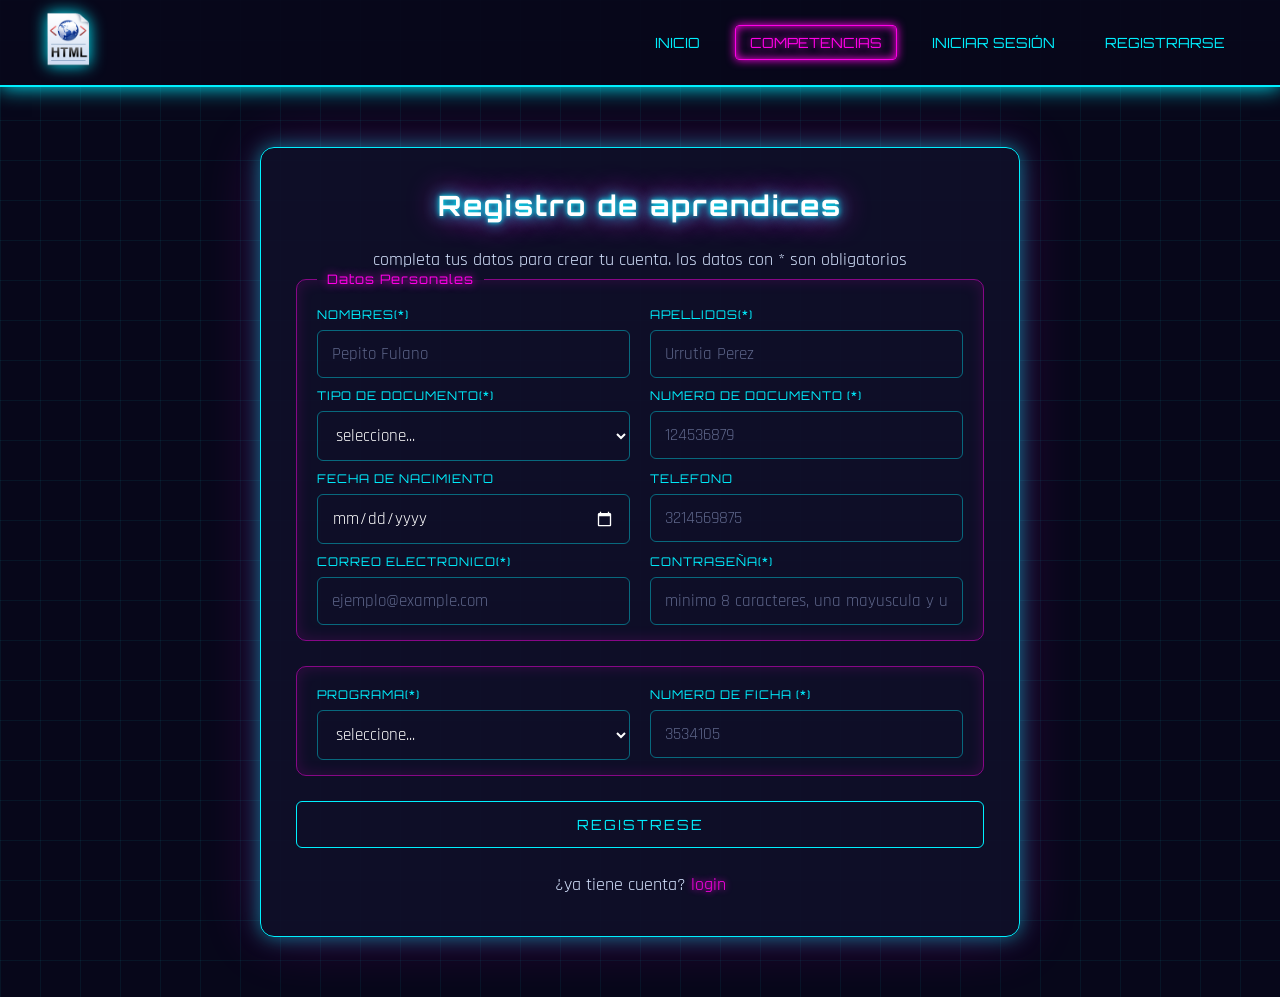
==== registro.html @ b144fb25 "se agrega html y css ejemplo" ====
<!DOCTYPE html>
<html lang="es">
<head>
    <meta charset="UTF-8">
    <meta name="viewport" content="width=device-width, initial-scale=1.0">
    <title>registro</title>
    <link rel="stylesheet" href="style.css">
</head>
<body>
    <header>
        <a href="index.html">
            <img src="html.png" alt="logo html" class="logo">
        </a>
        <nav>
            <ul>
                <li><a href="index.html">inicio</a></li>
                <li><a href="competencias.html" class="activo">competencias</a></li>
                <li><a href="login.html">iniciar sesión</a></li>
                <li><a href="registro.html">registrarse</a></li>
            </ul>
        </nav>
    </header>
    <main>
        <section class="formulario registro">
            <h1>Registro de aprendices</h1>
            <p class="pie-form">completa tus datos para crear tu cuenta. los datos con * son obligatorios</p>
            <form action="index.html" method="get">
                <fieldset>
                    <legend>Datos Personales</legend>
                    <div class="campo">
                        <label for="nombre">Nombres(*)</label>
                        <input type="text" id="nombres" name="nombres" placeholder="Pepito Fulano" autocomplete="given-name" required>
                    </div>
                    <div class="campo">
                        <label for="apellidos">Apellidos(*)</label>
                        <input type="text" id="apellidos" name="apellidos" placeholder="Urrutia Perez" autocomplete="family-name" required>
                    </div>
                    <div class="campo">
                        <label for="tipo-documento">Tipo de documento(*)</label>
                        <select id="tipo-documento" name="tipo-documento" required>
                            <option value="" disabled selected>seleccione...</option>
                            <option value="CC">Cedua de Ciudadania</option>
                            <option value="TI">Tarjeta de Identidad</option>
                            <option value="CE">Cedua de Extrangeria</option>
                            <option value="PPT">Permiso de Proteccion Temporal</option>
                        </select>
                    </div>
                    <div class="campo">
                        <label for="documento">Numero de documento (*)</label>
                        <input type="text" id="documento" name="documento" placeholder="124536879" pattern="[0-9]{6,10}" inputmode="numeric" 
                        title="solo numeros, entre 6 y 10 digitos" required>
                    </div>
                    <div class="campo">
                        <label for="nacimiento">fecha de nacimiento</label>
                        <input type="date" id="nacimiento" name="nacimiento" required>
                    </div>
                    <div class="campo">
                        <label for="telefono">Telefono</label>
                        <input type="tel" id="telefono" name="telefono" pattern="[0-9]{10}" placeholder="3214569875">
                    </div>
                    <div class="campo">
                        <label for="correo" >Correo electronico(*)</label>
                        <input type="email" id="correo" name="correo" placeholder="ejemplo@example.com" autocomplete="email" required>
                    </div>
                    <div class="campo">
                        <label for="clave" >contraseña(*)</label>
                        <input type="password" id="clave" name="clave" minlength="8" 
                        pattern="(?=.*[A-Z])(?=.*[0-9]).{8,}"
                        placeholder="minimo 8 caracteres, una mayuscula y un numero" autocomplete="current-password" required>
                    </div>
                    
                </fieldset>
                <fieldset>
                    <div class="campo">
                        <label for="programa">Programa(*)</label>
                        <select id="programa" name="programa" required>
                            <option value="" disabled selected>seleccione...</option>
                            <option value="adso">Analisis y Desarrollo de Software</option>
                            <option value="tecp">Tecnico en programacion</option>
                            <option value="analitica">Analitica de Datos</option>
                            <option value="diseñojuegos">Diseño de juegos</option>
                        </select>
                    </div>
                    <div class="campo">
                        <label for="ficha">Numero de ficha (*)</label>
                        <input type="text" id="ficha" name="ficha" placeholder="3534105" pattern="[0-9]{7}" inputmode="numeric"
                        required>
                    </div>
                    </div>
                </fieldset>
                
                <button type="submit" class="boton">Registrese</button>
            </form>
            <p class="pie-form">¿ya tiene cuenta? <a href="login.html">login</a></p>
        </section>
    </main>  
</body>
</html>
---- style.css ----
/* ===== Fuente futurista (Google Fonts) ===== */
@import url('https://fonts.googleapis.com/css2?family=Orbitron:wght@500;700&family=Rajdhani:wght@400;600&display=swap');

/* ===== Colores neón (variables) ===== */
:root {
    --fondo: #07071a;
    --cian: #00f0ff;
    --magenta: #ff00e6;
    --verde: #39ff14;
    --amarillo: #ffe600;
    --texto: #d6e4ff;
}

/* ===== Reset básico ===== */
* {
    margin: 0;
    padding: 0;
    box-sizing: border-box;
}

body {
    font-family: 'Rajdhani', Arial, sans-serif;
    font-size: 18px;
    color: var(--texto);
    background-color: var(--fondo);
    /* cuadrícula de fondo estilo "tron" */
    background-image:
        linear-gradient(rgba(0, 240, 255, 0.06) 1px, transparent 1px),
        linear-gradient(90deg, rgba(0, 240, 255, 0.06) 1px, transparent 1px);
    background-size: 40px 40px;
    min-height: 100vh;
    display: flex;
    flex-direction: column;
}

main {
    flex: 1; /* empuja el footer hacia abajo */
}

h1, h2, h3 {
    font-family: 'Orbitron', Arial, sans-serif;
    letter-spacing: 2px;
}

/* ===== Encabezado y menú ===== */
header {
    display: flex;
    justify-content: space-between;
    align-items: center;
    padding: 12px 40px;
    background-color: rgba(7, 7, 26, 0.9);
    border-bottom: 2px solid var(--cian);
    box-shadow: 0 0 20px var(--cian);
}

.logo {
    width: 55px;
    filter: drop-shadow(0 0 8px var(--cian));
}

nav ul {
    list-style: none;
    display: flex;
    gap: 20px;
}

nav a {
    font-family: 'Orbitron', Arial, sans-serif;
    font-size: 14px;
    color: var(--cian);
    text-decoration: none;
    text-transform: uppercase;
    padding: 8px 14px;
    border: 1px solid transparent;
    border-radius: 4px;
    transition: 0.3s;
}

nav a:hover,
nav a.activo {
    color: var(--magenta);
    border-color: var(--magenta);
    box-shadow: 0 0 10px var(--magenta), inset 0 0 10px var(--magenta);
    text-shadow: 0 0 8px var(--magenta);
}

/* ===== Títulos de sección ===== */
.titulo {
    text-align: center;
    padding: 45px 20px 20px;
}

.titulo h1,
.titulo h2 {
    color: #fff;
    margin-bottom: 12px;
    text-shadow:
        0 0 5px var(--cian),
        0 0 15px var(--cian),
        0 0 30px var(--magenta);
}

.titulo h1 { font-size: 38px; }
.titulo h2 { font-size: 28px; }

/* ===== Contenedor de tarjetas ===== */
.tarjetas {
    display: grid;
    grid-template-columns: repeat(auto-fit, minmax(260px, 350px));
    justify-content: center; /* centra las tarjetas */
    gap: 30px;
    padding: 20px 40px 60px;
    max-width: 1200px;
    margin: 0 auto;
}

/* ===== Tarjeta ===== */
.tarjeta {
    background: rgba(15, 15, 40, 0.85);
    border: 1px solid var(--cian);
    border-radius: 12px;
    overflow: hidden;
    box-shadow: 0 0 12px rgba(0, 240, 255, 0.4);
    transition: transform 0.3s, box-shadow 0.3s, border-color 0.3s;
}

.tarjeta:hover {
    transform: translateY(-10px) scale(1.02);
    border-color: var(--magenta);
    box-shadow: 0 0 25px var(--magenta), 0 0 50px rgba(255, 0, 230, 0.4);
}

.tarjeta img {
    width: 100%;
    height: auto;
    aspect-ratio: 8 / 5; /* misma proporción que las imágenes (400x250) */
    object-fit: cover;
    display: block;
    border-bottom: 1px solid rgba(0, 240, 255, 0.4);
}

.contenido {
    padding: 20px;
}

.contenido h3 {
    font-size: 17px;
    color: var(--cian);
    margin-bottom: 10px;
    text-shadow: 0 0 8px var(--cian);
}

.contenido p {
    margin-bottom: 15px;
}

/* ===== Estado de la competencia ===== */
.estado {
    display: inline-block;
    font-family: 'Orbitron', Arial, sans-serif;
    font-size: 11px;
    padding: 5px 12px;
    border-radius: 20px;
    margin-bottom: 15px;
    border: 1px solid;
}

.en-curso {
    color: var(--amarillo);
    border-color: var(--amarillo);
    box-shadow: 0 0 8px var(--amarillo);
}

.terminado {
    color: var(--verde);
    border-color: var(--verde);
    box-shadow: 0 0 8px var(--verde);
}

.pendiente {
    color: #8a8fb3;
    border-color: #8a8fb3;
}

/* ===== Botón ===== */
.boton {
    display: block;
    text-align: center;
    font-family: 'Orbitron', Arial, sans-serif;
    font-size: 13px;
    text-transform: uppercase;
    letter-spacing: 2px;
    color: var(--cian);
    text-decoration: none;
    padding: 10px;
    border: 1px solid var(--cian);
    border-radius: 6px;
    transition: 0.3s;
}

.boton:hover {
    color: var(--fondo);
    background-color: var(--cian);
    box-shadow: 0 0 20px var(--cian);
}

/* El botón de la portada no ocupa todo el ancho */
.titulo .boton {
    display: inline-block;
    padding: 12px 30px;
}

/* ===== Pie de página ===== */
footer {
    text-align: center;
    padding: 18px;
    border-top: 2px solid var(--magenta);
    box-shadow: 0 0 20px var(--magenta);
    color: var(--magenta);
    font-family: 'Orbitron', Arial, sans-serif;
    font-size: 13px;
    text-shadow: 0 0 6px var(--magenta);
}

/* =========================================
   FORMULARIOS (login y registro)
   ========================================= */
.formulario {
    max-width: 420px;
    margin: 60px auto;
    padding: 40px 35px;
    background: rgba(15, 15, 40, 0.9);
    border: 1px solid var(--cian);
    border-radius: 14px;
    box-shadow: 0 0 20px rgba(0, 240, 255, 0.5), 0 0 60px rgba(255, 0, 230, 0.2);
}

.formulario h1 {
    text-align: center;
    color: #fff;
    font-size: 28px;
    margin-bottom: 8px;
    text-shadow: 0 0 5px var(--cian), 0 0 15px var(--cian), 0 0 30px var(--magenta);
}

.subtitulo {
    text-align: center;
    margin-bottom: 30px;
    color: #9aa7d1;
}

/* Cada pareja label + input */
.campo {
    display: flex;
    flex-direction: column; /* label arriba, input abajo */
    margin-bottom: 10px;
}

.campo label {
    font-family: 'Orbitron', Arial, sans-serif;
    font-size: 12px;
    letter-spacing: 1px;
    text-transform: uppercase;
    color: var(--cian);
    margin-bottom: 8px;
}

.campo input {
    font-family: 'Rajdhani', Arial, sans-serif;
    font-size: 17px;
    color: #fff;
    background: transparent;
    padding: 12px 14px;
    border: 1px solid rgba(0, 240, 255, 0.4);
    border-radius: 6px;
    outline: none;
    transition: 0.3s;
}

.campo input::placeholder {
    color: #5c6488;
}

/* Cuando el usuario escribe en el campo */
.campo input:focus {
    border-color: var(--magenta);
    box-shadow: 0 0 12px var(--magenta);
}

.recordar {
    display: flex;
    align-items: center;
    gap: 8px;
    margin-bottom: 25px;
    cursor: pointer;
}

.recordar input {
    accent-color: var(--magenta);
    width: 17px;
    height: 17px;
}

/* El botón del formulario usa la clase .boton, aquí lo ajustamos */
.formulario button.boton {
    width: 100%;
    background: transparent;
    cursor: pointer;
    font-size: 14px;
    padding: 14px;
}

.pie-form {
    text-align: center;
    margin-top: 25px;
}

.pie-form a {
    color: var(--magenta);
    text-decoration: none;
    text-shadow: 0 0 6px var(--magenta);
}

.pie-form a:hover {
    text-decoration: underline;
}
/* ===== Grupos de campos (fieldset) ===== */
.formulario fieldset {
    border: 1px solid rgba(255, 0, 230, 0.5);
    border-radius: 10px;
    padding: 20px 20px 5px;
    margin-bottom: 25px;
    box-shadow: inset 0 0 15px rgba(255, 0, 230, 0.15);
}

.formulario legend {
    font-family: 'Orbitron', Arial, sans-serif;
    font-size: 13px;
    letter-spacing: 1px;
    color: var(--magenta);
    padding: 0 10px;
    text-shadow: 0 0 8px var(--magenta);
}
/* ===== Select (lista desplegable) ===== */
.campo select {
    font-family: 'Rajdhani', Arial, sans-serif;
    font-size: 17px;
    color: #fff;
    background-color: transparent;
    padding: 12px 14px;
    border: 1px solid rgba(0, 240, 255, 0.4);
    border-radius: 6px;
    outline: none;
    cursor: pointer;
    transition: 0.3s;
}

.campo select:focus {
    border-color: var(--magenta);
    box-shadow: 0 0 12px var(--magenta);
}

/* Las opciones de la lista abierta */
.campo select option {
    background-color: #0f0f28;
    color: #fff;
}
/* ===== Registro en 2 columnas ===== */
.formulario.registro {
    max-width: 760px;              /* caja más ancha */
}

.registro fieldset {
    display: grid;
    grid-template-columns: 1fr 1fr; /* 2 columnas iguales */
    column-gap: 20px;               /* espacio entre columnas */
}

.registro .campo {
    min-width: 0;                   /* evita que un input se salga de su columna */
}

/* Ícono del calendario visible en fondo oscuro */
.campo input[type="date"] {
    color-scheme: dark;
}

/* ===== Celular: una sola columna ===== */
@media (max-width: 700px) {
    .registro fieldset {
        grid-template-columns: 1fr;
    }

    .formulario {
        margin: 30px 15px;
        padding: 30px 20px;
    }
}
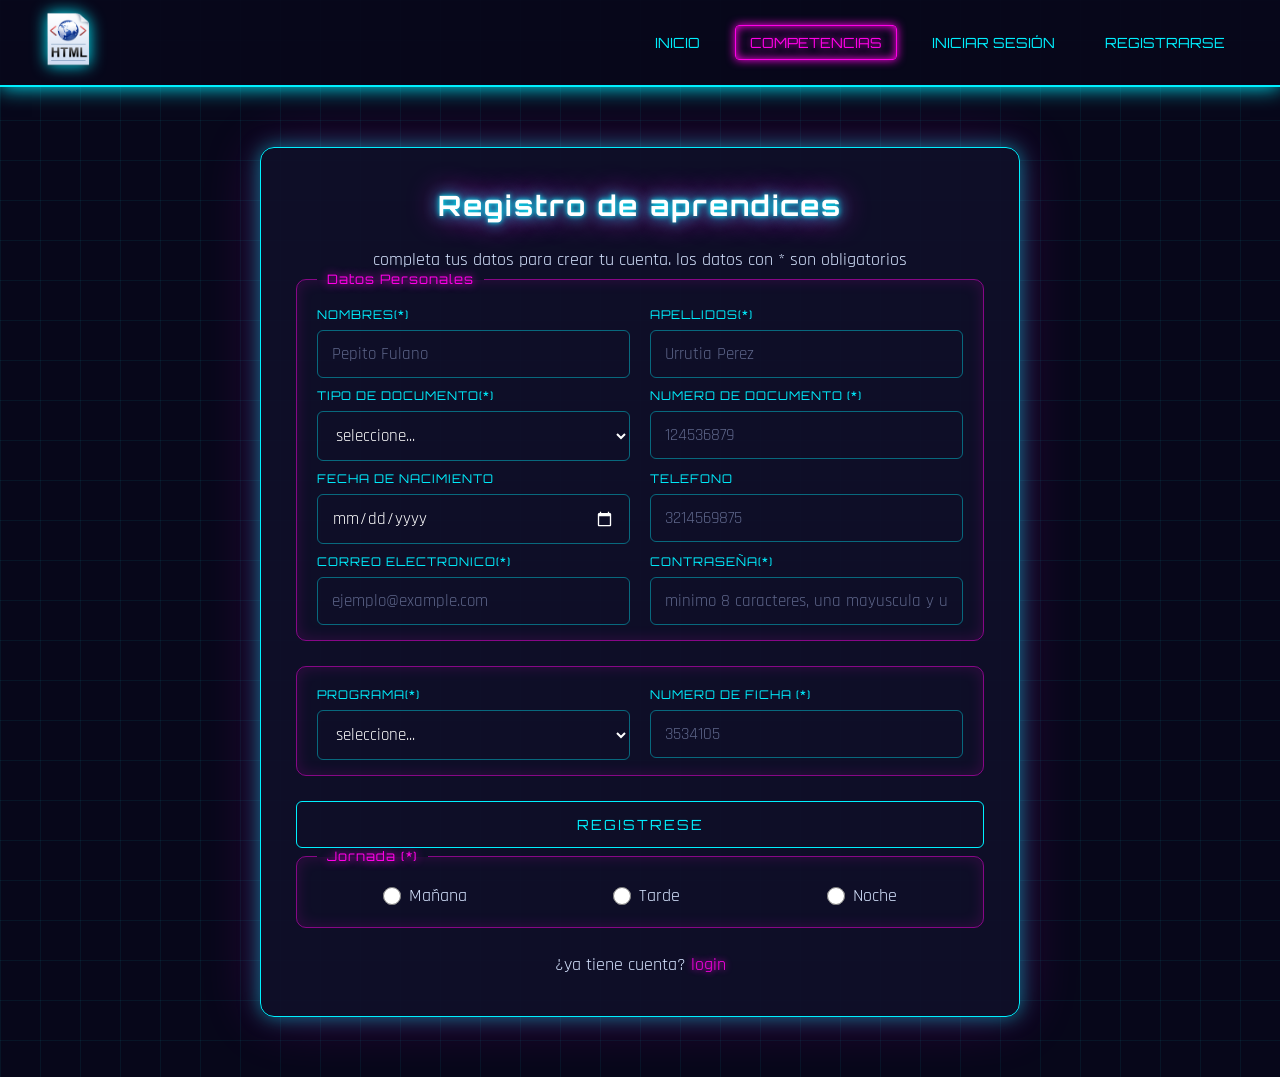
==== commit a0e9559d: "se agrega fielset de jornada" ====
--- a/registro.html
+++ b/registro.html
@@ -90,6 +90,20 @@
                 </fieldset>
                 
                 <button type="submit" class="boton">Registrese</button>
+                <fieldset class="jornada">
+                    <legend>Jornada (*)</legend>
+                    <div class="opciones">
+                        <label class="opcion">
+                            <input type="radio" name="jornada" value="mañana" required> Mañana
+                        </label>
+                        <label class="opcion">
+                            <input type="radio" name="jornada" value="tarde"> Tarde
+                        </label>
+                        <label class="opcion">
+                            <input type="radio" name="jornada" value="noche"> Noche
+                        </label>
+                    </div>
+                </fieldset>
             </form>
             <p class="pie-form">¿ya tiene cuenta? <a href="login.html">login</a></p>
         </section>
--- a/style.css
+++ b/style.css
@@ -395,4 +395,29 @@
         margin: 30px 15px;
         padding: 30px 20px;
     }
+}
+/* ===== Jornada (radios) ===== */
+.registro fieldset.jornada {
+    display: block;          /* quita las 2 columnas solo aquí */
+}
+
+.opciones {
+    display: flex;
+    justify-content: space-around;
+    flex-wrap: wrap;         /* en celular bajan si no caben */
+    gap: 15px;
+    padding-bottom: 15px;
+}
+
+.opcion {
+    display: flex;
+    align-items: center;
+    gap: 8px;
+    cursor: pointer;
+}
+
+.opcion input {
+    accent-color: var(--magenta);
+    width: 18px;
+    height: 18px;
 }
